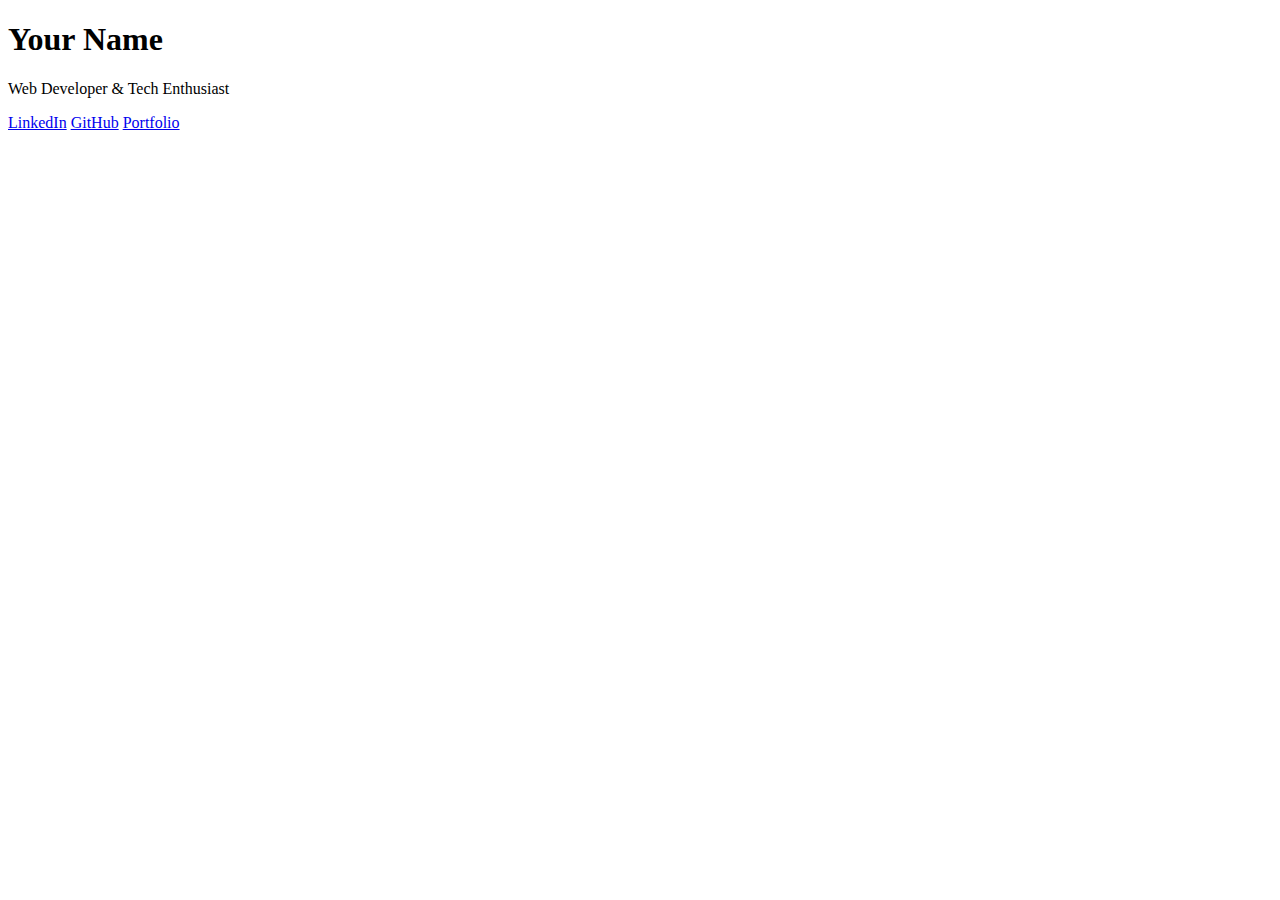
==== index.html @ a6f654c7 "Update index.html" ====
<!DOCTYPE html>
<html lang="en">
<head>
  <meta charset="UTF-8" />
  <meta name="viewport" content="width=device-width, initial-scale=1.0" />
  <title>Your Name | Portfolio</title>
  <link rel="stylesheet" href="style.css" />
  <link href="https://fonts.googleapis.com/css2?family=Inter:wght@400;700&display=swap" rel="stylesheet">
</head>
<body>
  <div class="container">
    <h1>Your Name</h1>
    <p>Web Developer & Tech Enthusiast</p>
    <div class="links">
      <a href="https://www.linkedin.com/in/yourlinkedin/" target="_blank">LinkedIn</a>
      <a href="https://github.com/yourgithub" target="_blank">GitHub</a>
      <a href="https://yourportfolio.com" target="_blank">Portfolio</a>
    </div>
  </div>
</body>
</html>
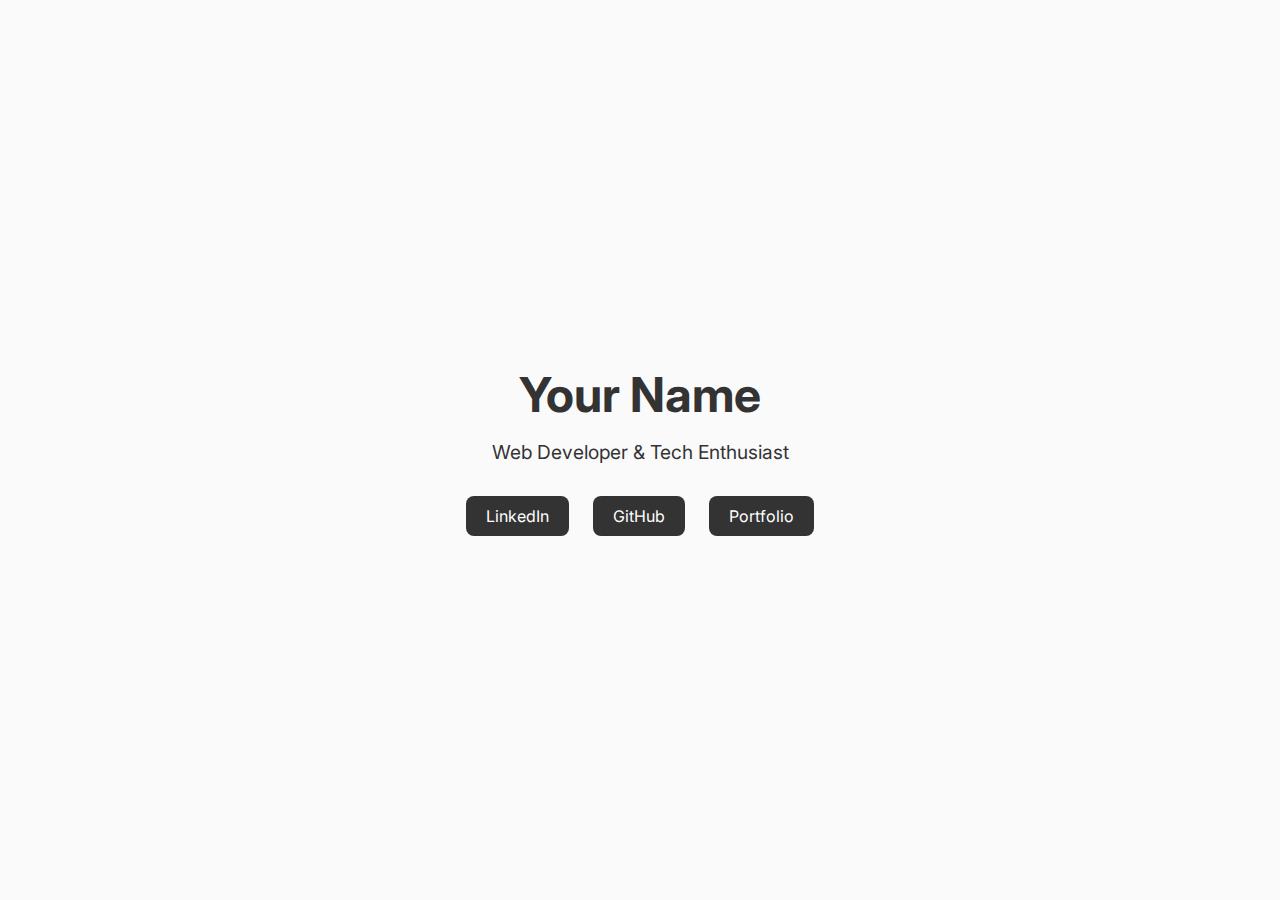
==== commit b41d9a49: "Update index.html" ====
--- a/index.html
+++ b/index.html
@@ -12,7 +12,7 @@
     <h1>Your Name</h1>
     <p>Web Developer & Tech Enthusiast</p>
     <div class="links">
-      <a href="https://www.linkedin.com/in/yourlinkedin/" target="_blank">LinkedIn</a>
+      <a href="https://www.linkedin.com/in/onailnissan/" target="_blank">LinkedIn</a>
       <a href="https://github.com/yourgithub" target="_blank">GitHub</a>
       <a href="https://yourportfolio.com" target="_blank">Portfolio</a>
     </div>
--- a/style.css
+++ b/style.css
@@ -0,0 +1,47 @@
+* {
+  box-sizing: border-box;
+  margin: 0;
+  padding: 0;
+}
+
+body {
+  font-family: 'Inter', sans-serif;
+  background: #fafafa;
+  color: #333;
+  height: 100vh;
+  display: flex;
+  align-items: center;
+  justify-content: center;
+}
+
+.container {
+  text-align: center;
+  max-width: 500px;
+  padding: 40px;
+}
+
+h1 {
+  font-size: 3rem;
+  font-weight: 700;
+}
+
+p {
+  font-size: 1.2rem;
+  margin: 1rem 0 2rem;
+}
+
+.links a {
+  display: inline-block;
+  margin: 0 10px;
+  text-decoration: none;
+  font-size: 1rem;
+  padding: 10px 20px;
+  border-radius: 8px;
+  transition: all 0.3s ease;
+  background: #333;
+  color: #fff;
+}
+
+.links a:hover {
+  background: #555;
+}
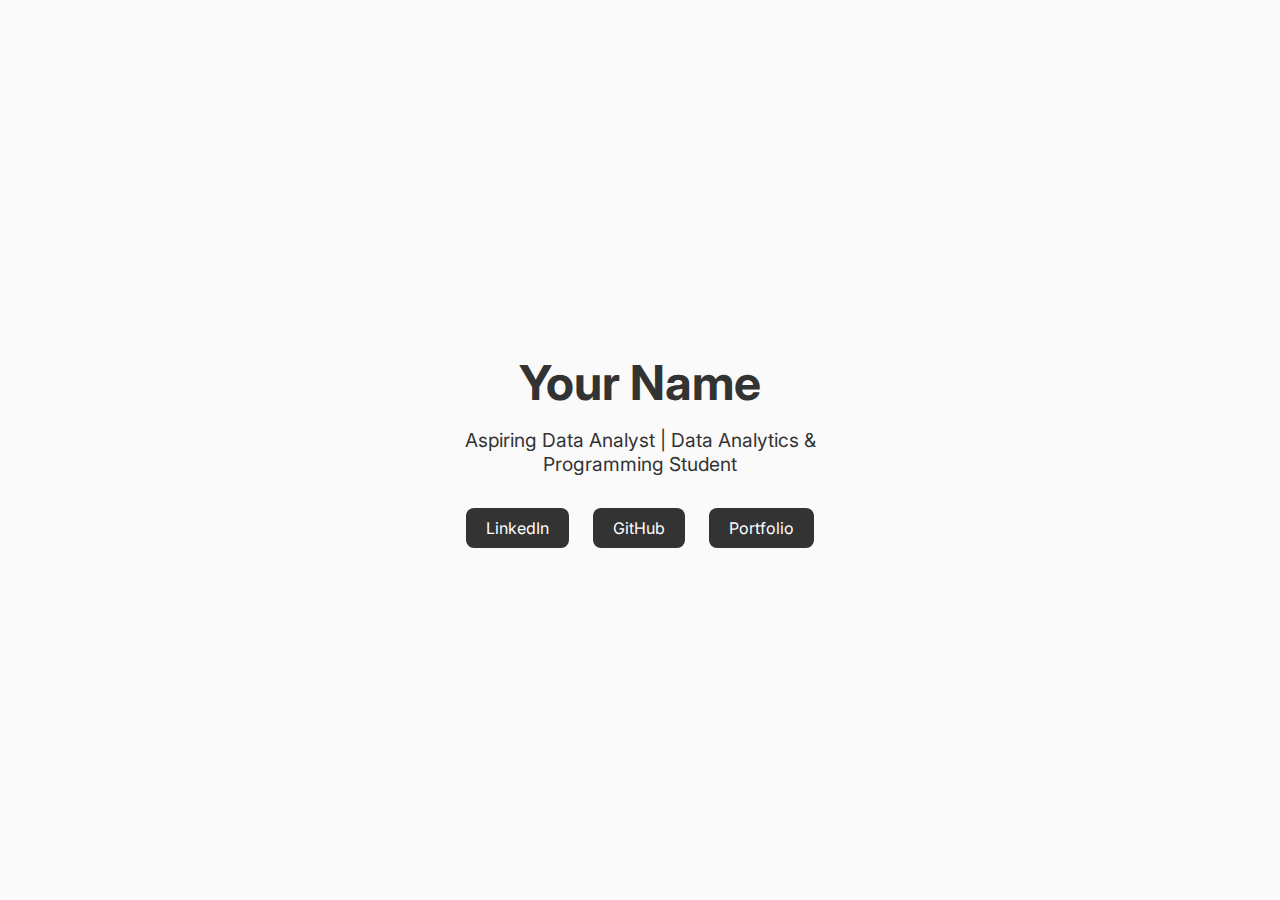
==== commit 40d74ef4: "Update index.html" ====
--- a/index.html
+++ b/index.html
@@ -3,14 +3,14 @@
 <head>
   <meta charset="UTF-8" />
   <meta name="viewport" content="width=device-width, initial-scale=1.0" />
-  <title>Your Name | Portfolio</title>
+  <title>Onail Nissan | Portfolio</title>
   <link rel="stylesheet" href="style.css" />
   <link href="https://fonts.googleapis.com/css2?family=Inter:wght@400;700&display=swap" rel="stylesheet">
 </head>
 <body>
   <div class="container">
     <h1>Your Name</h1>
-    <p>Web Developer & Tech Enthusiast</p>
+    <p>Aspiring Data Analyst | Data Analytics & Programming Student</p>
     <div class="links">
       <a href="https://www.linkedin.com/in/onailnissan/" target="_blank">LinkedIn</a>
       <a href="https://github.com/yourgithub" target="_blank">GitHub</a>
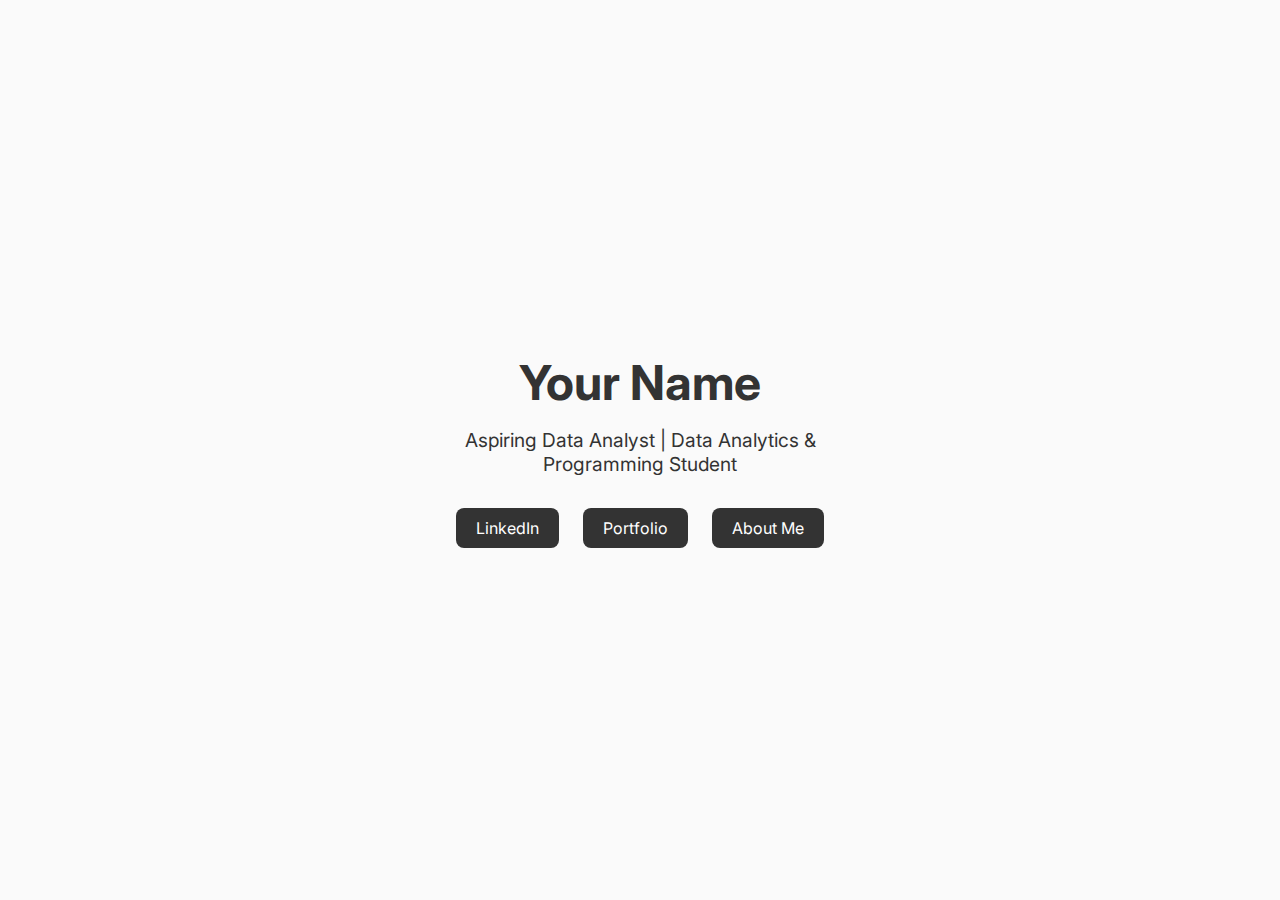
==== commit 79745aa9: "Update index.html" ====
--- a/index.html
+++ b/index.html
@@ -13,8 +13,8 @@
     <p>Aspiring Data Analyst | Data Analytics & Programming Student</p>
     <div class="links">
       <a href="https://www.linkedin.com/in/onailnissan/" target="_blank">LinkedIn</a>
-      <a href="https://github.com/yourgithub" target="_blank">GitHub</a>
       <a href="https://yourportfolio.com" target="_blank">Portfolio</a>
+      <a href="https://yourportfolio.com" target="_blank">About Me</a>
     </div>
   </div>
 </body>
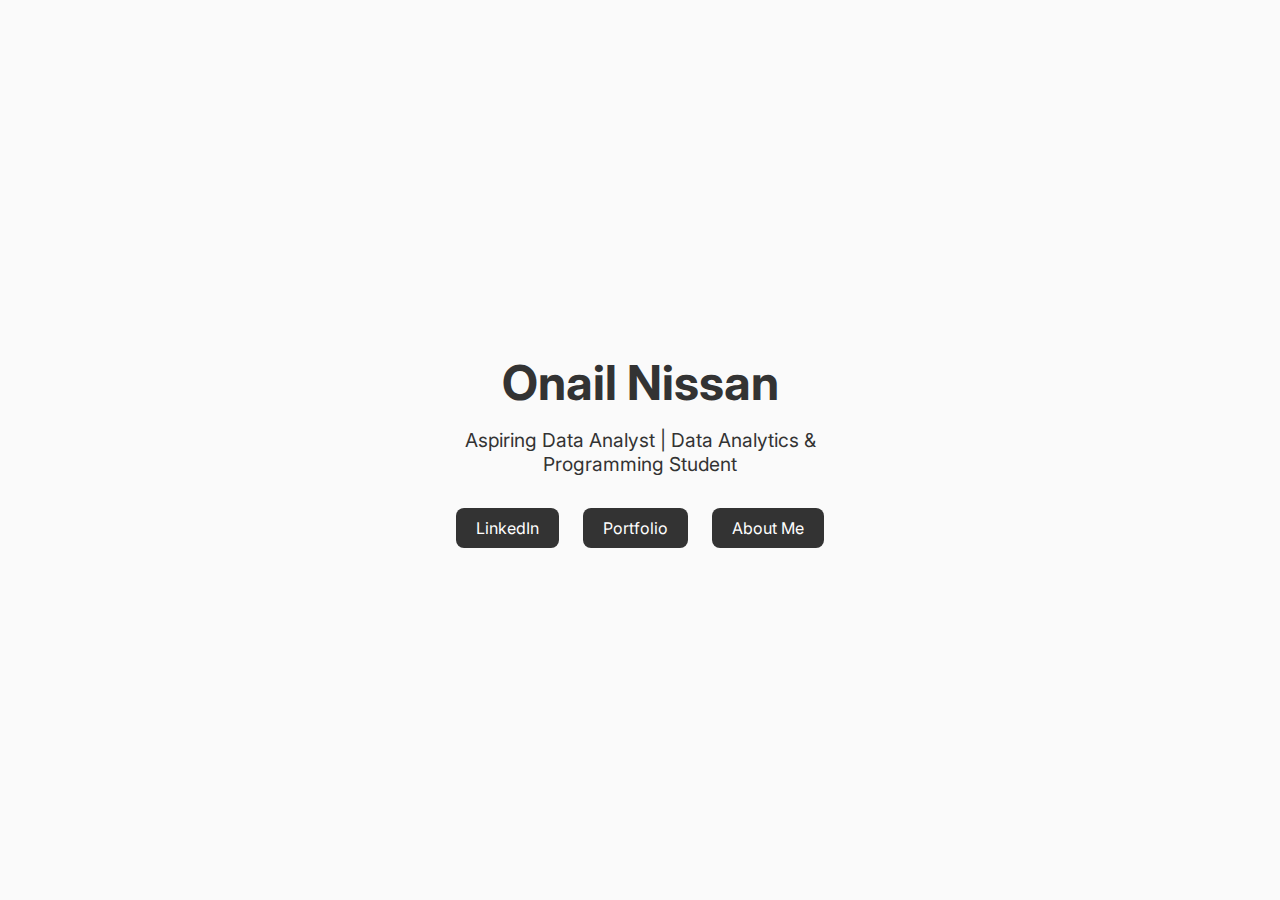
==== commit e99e2cfd: "Update index.html" ====
--- a/index.html
+++ b/index.html
@@ -9,7 +9,7 @@
 </head>
 <body>
   <div class="container">
-    <h1>Your Name</h1>
+    <h1>Onail Nissan</h1>
     <p>Aspiring Data Analyst | Data Analytics & Programming Student</p>
     <div class="links">
       <a href="https://www.linkedin.com/in/onailnissan/" target="_blank">LinkedIn</a>
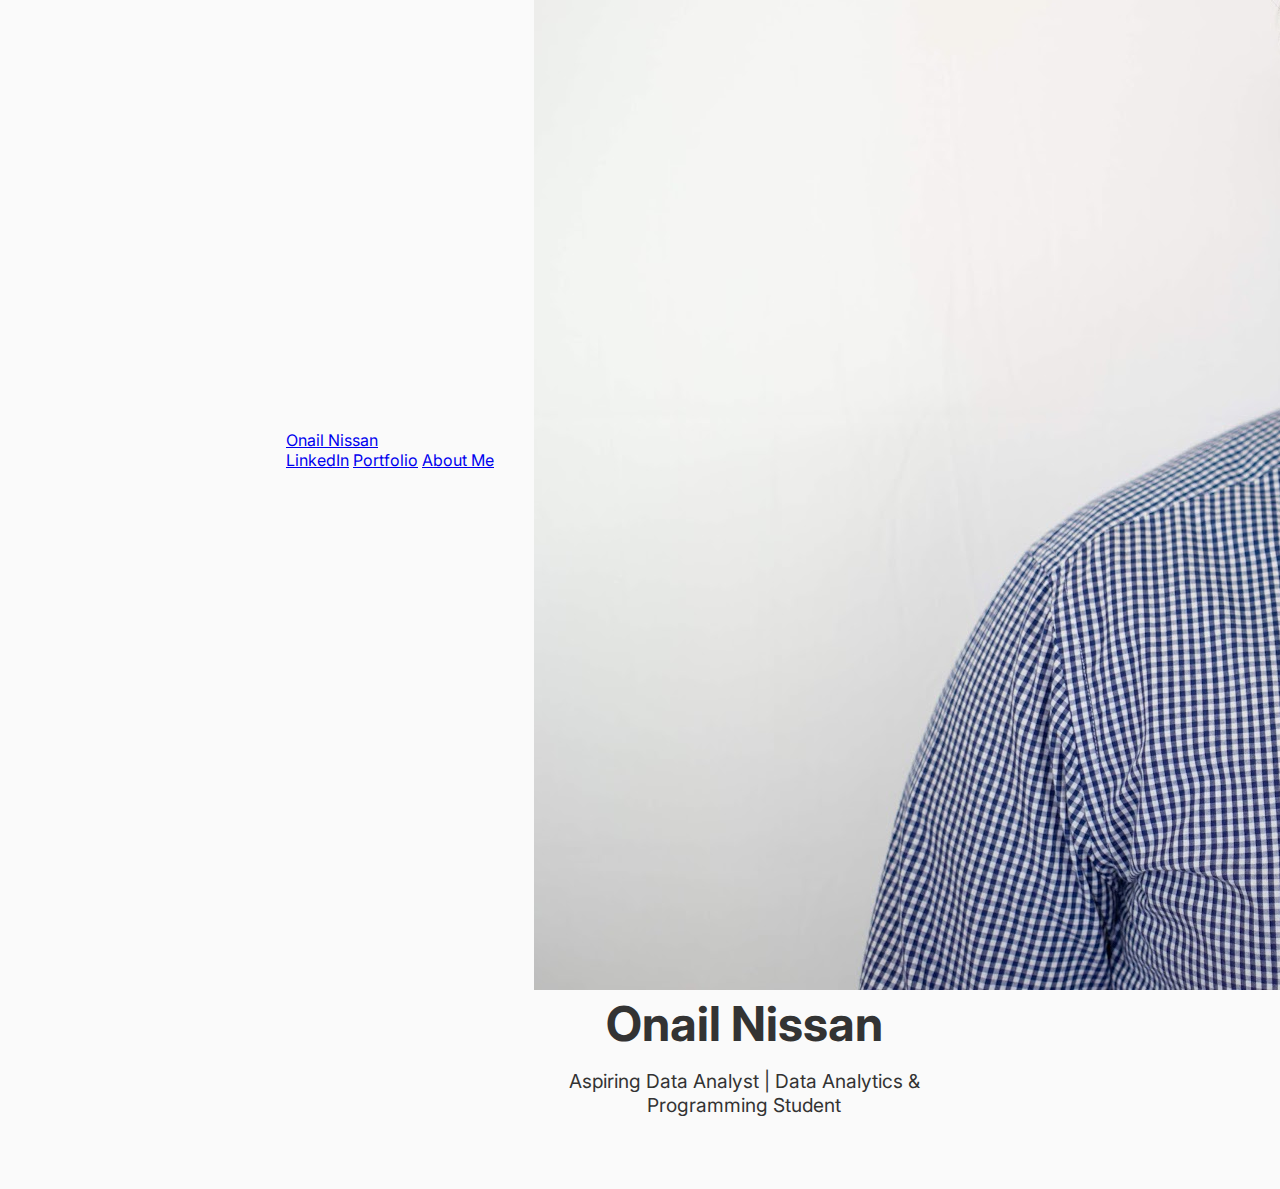
==== commit 2a1005bf: "Update index.html" ====
--- a/index.html
+++ b/index.html
@@ -8,14 +8,21 @@
   <link href="https://fonts.googleapis.com/css2?family=Inter:wght@400;700&display=swap" rel="stylesheet">
 </head>
 <body>
+  <!-- NAVIGATION BAR -->
+  <header class="navbar">
+    <a href="index.html" class="logo">Onail Nissan</a>
+    <nav class="nav-links">
+      <a href="https://www.linkedin.com/in/onailnissan/" target="_blank">LinkedIn</a>
+      <a href="portfolio.html">Portfolio</a>
+      <a href="about.html">About Me</a>
+    </nav>
+  </header>
+
+  <!-- MAIN CONTENT -->
   <div class="container">
+    <img src="profile.jpg" alt="Photo of Onail Nissan" class="profile-photo" />
     <h1>Onail Nissan</h1>
     <p>Aspiring Data Analyst | Data Analytics & Programming Student</p>
-    <div class="links">
-      <a href="https://www.linkedin.com/in/onailnissan/" target="_blank">LinkedIn</a>
-      <a href="https://yourportfolio.com" target="_blank">Portfolio</a>
-      <a href="https://yourportfolio.com" target="_blank">About Me</a>
-    </div>
   </div>
 </body>
 </html>
--- a/style.css
+++ b/style.css
@@ -1,3 +1,4 @@
+/* Reset + Base */
 * {
   box-sizing: border-box;
   margin: 0;
@@ -14,12 +15,14 @@
   justify-content: center;
 }
 
+/* Homepage container */
 .container {
   text-align: center;
   max-width: 500px;
   padding: 40px;
 }
 
+/* Title & subtitle */
 h1 {
   font-size: 3rem;
   font-weight: 700;
@@ -30,6 +33,7 @@
   margin: 1rem 0 2rem;
 }
 
+/* Link styles */
 .links a {
   display: inline-block;
   margin: 0 10px;
@@ -45,3 +49,35 @@
 .links a:hover {
   background: #555;
 }
+
+/* About page (optional, won't affect homepage) */
+.container.about {
+  margin-top: 60px;
+  text-align: center;
+  max-width: 700px;
+  padding: 40px;
+  margin-left: auto;
+  margin-right: auto;
+}
+
+.container.about p {
+  font-size: 1.1rem;
+  line-height: 1.6;
+  margin: 1rem 0;
+  color: #444;
+}
+
+.back-link {
+  display: inline-block;
+  margin-top: 2rem;
+  font-size: 1rem;
+  text-decoration: none;
+  color: #5c3aff;
+  border-bottom: 1px solid transparent;
+  transition: all 0.2s ease-in-out;
+}
+
+.back-link:hover {
+  border-color: #5c3aff;
+  color: #3a24d1;
+}
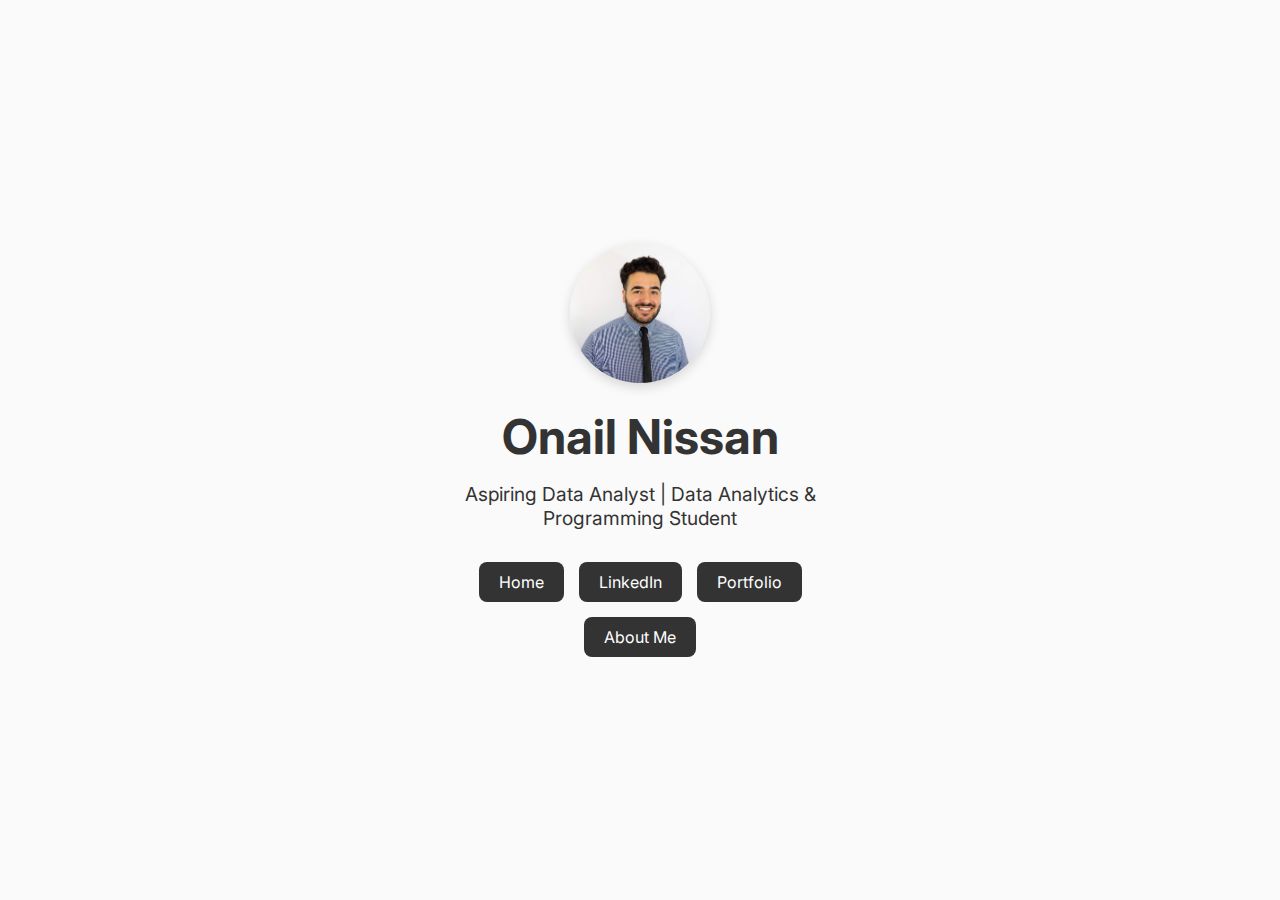
==== commit 35f6edd4: "Update index.html" ====
--- a/index.html
+++ b/index.html
@@ -8,21 +8,18 @@
   <link href="https://fonts.googleapis.com/css2?family=Inter:wght@400;700&display=swap" rel="stylesheet">
 </head>
 <body>
-  <!-- NAVIGATION BAR -->
-  <header class="navbar">
-    <a href="index.html" class="logo">Onail Nissan</a>
-    <nav class="nav-links">
-      <a href="https://www.linkedin.com/in/onailnissan/" target="_blank">LinkedIn</a>
-      <a href="portfolio.html">Portfolio</a>
-      <a href="about.html">About Me</a>
-    </nav>
-  </header>
-
-  <!-- MAIN CONTENT -->
   <div class="container">
     <img src="profile.jpg" alt="Photo of Onail Nissan" class="profile-photo" />
     <h1>Onail Nissan</h1>
     <p>Aspiring Data Analyst | Data Analytics & Programming Student</p>
+    
+    <!-- Navigation buttons below title -->
+    <div class="links">
+      <a href="home.html">Home</a>
+      <a href="https://www.linkedin.com/in/onailnissan/" target="_blank">LinkedIn</a>
+      <a href="portfolio.html">Portfolio</a>
+      <a href="about.html">About Me</a>
+    </div>
   </div>
 </body>
 </html>
--- a/style.css
+++ b/style.css
@@ -15,14 +15,24 @@
   justify-content: center;
 }
 
-/* Homepage container */
+/* Main content container */
 .container {
   text-align: center;
   max-width: 500px;
   padding: 40px;
 }
 
-/* Title & subtitle */
+/* Profile Image */
+.profile-photo {
+  width: 140px;
+  height: 140px;
+  object-fit: cover;
+  border-radius: 50%;
+  margin-bottom: 20px;
+  box-shadow: 0 4px 12px rgba(0, 0, 0, 0.15);
+}
+
+/* Headings */
 h1 {
   font-size: 3rem;
   font-weight: 700;
@@ -33,51 +43,35 @@
   margin: 1rem 0 2rem;
 }
 
-/* Link styles */
+/* Navigation buttons under text */
+
+
+.links {
+  display: flex;
+  flex-direction: row;
+  justify-content: center;
+  gap: 15px;
+  flex-wrap: wrap;
+}
+
 .links a {
-  display: inline-block;
-  margin: 0 10px;
   text-decoration: none;
   font-size: 1rem;
   padding: 10px 20px;
   border-radius: 8px;
-  transition: all 0.3s ease;
   background: #333;
   color: #fff;
+  transition: background 0.2s ease;
 }
+
+/* Home page container */
+.home-container {
+  text-align: center;
+  margin-top: 140px;
+  padding: 40px;
+}
+
 
 .links a:hover {
   background: #555;
 }
-
-/* About page (optional, won't affect homepage) */
-.container.about {
-  margin-top: 60px;
-  text-align: center;
-  max-width: 700px;
-  padding: 40px;
-  margin-left: auto;
-  margin-right: auto;
-}
-
-.container.about p {
-  font-size: 1.1rem;
-  line-height: 1.6;
-  margin: 1rem 0;
-  color: #444;
-}
-
-.back-link {
-  display: inline-block;
-  margin-top: 2rem;
-  font-size: 1rem;
-  text-decoration: none;
-  color: #5c3aff;
-  border-bottom: 1px solid transparent;
-  transition: all 0.2s ease-in-out;
-}
-
-.back-link:hover {
-  border-color: #5c3aff;
-  color: #3a24d1;
-}
